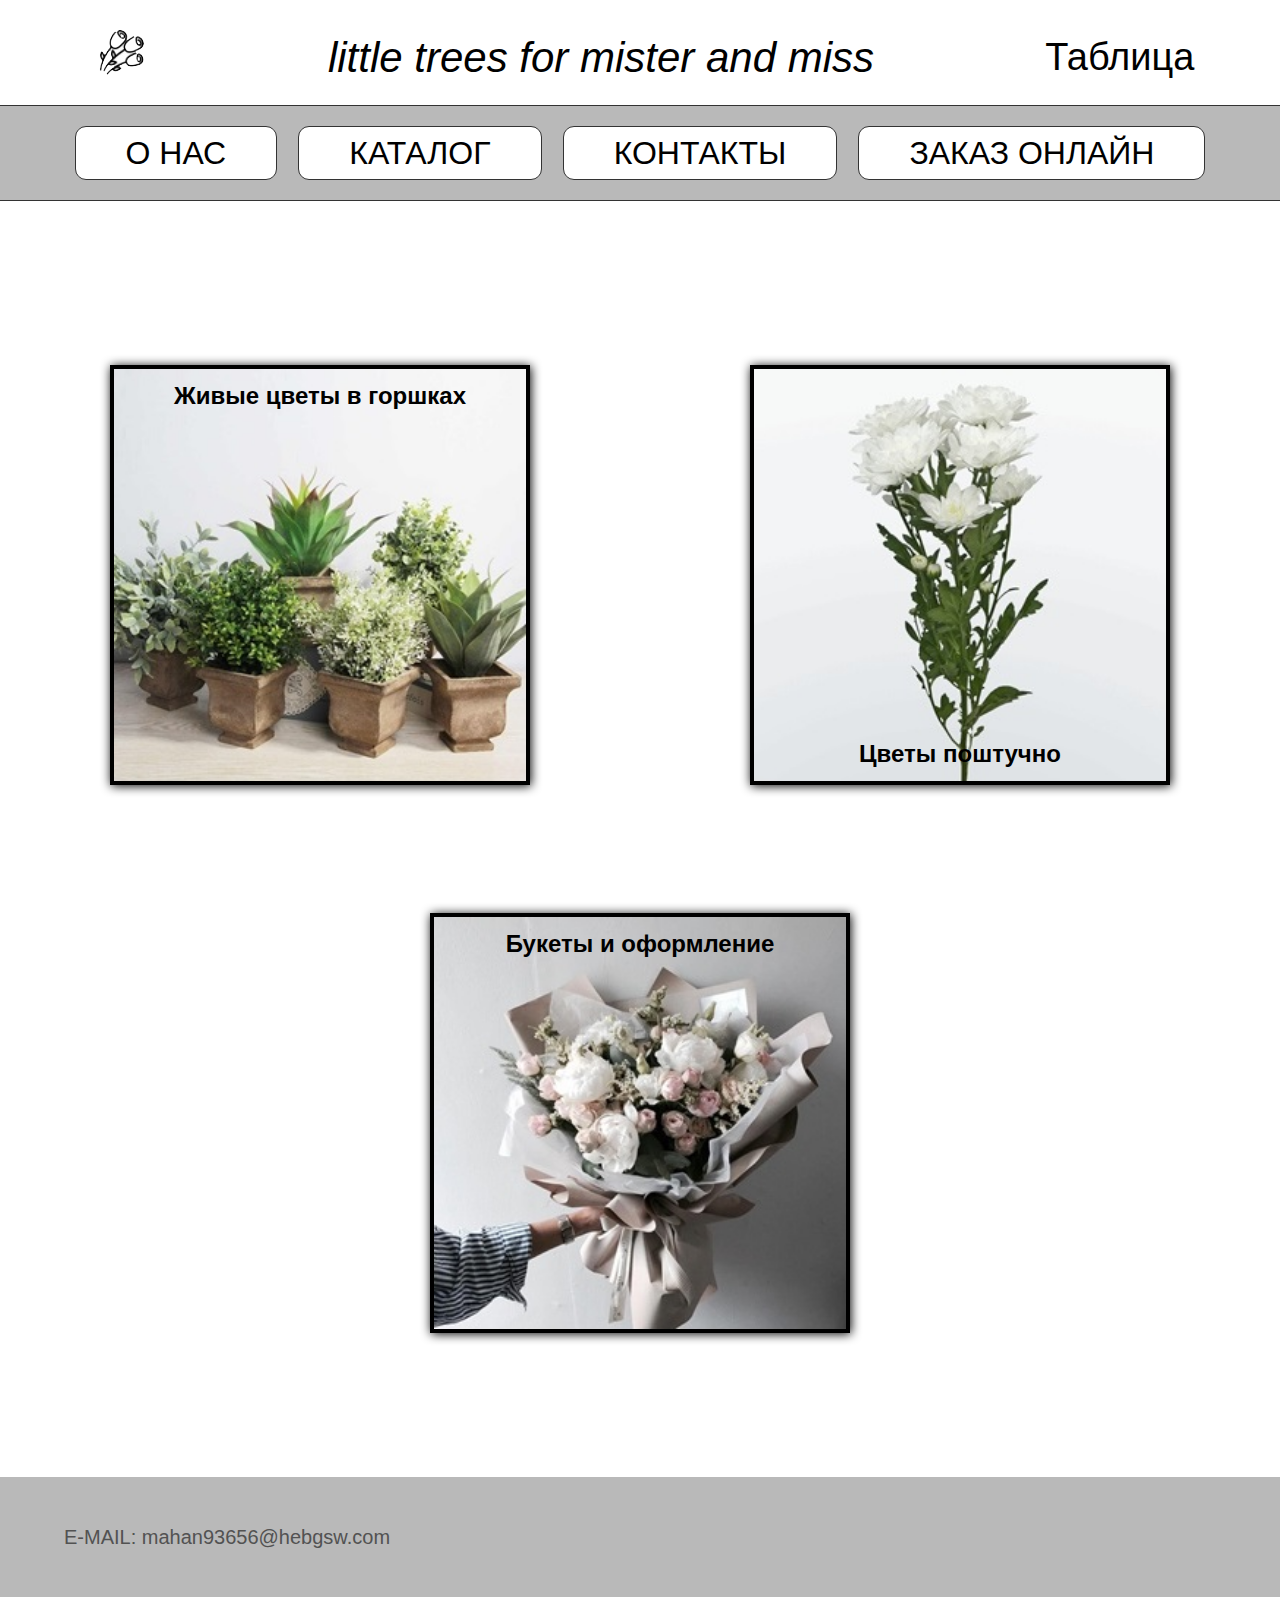
==== catalog.html @ 2c74792a "e" ====
<!DOCTYPE html>
<html>
    <head>
        <title>LTFMAM</title>
        <link rel="stylesheet" href="css/style.css">
        <meta http-equiv="Content_type" content="text/html;chrset=utf-8">
    </head>

    <body id="body">
        <header class="header">
            <div class="header__top">
                <a href="index.html" class="header__lg"></a>
                <span href="" class="header__logo logo">little trees for mister and miss</span>
                <button id="tableo" class="header__cart">Таблица</button>
            </div>
            <div class="header__bot">
                <a href="index.html" class="header__us but">о нас</a>
                <a href="catalog.html" class="header__catalog but">каталог</a>
                <a href="contacts.html" class="header__contacts but">контакты</a>
                <a href="order.html" class="header__reviews but">Заказ онлайн</a>
            </div>
        </header>
        <main class="main-catalog">
            <div class="main-catalog__container">
                <a href="" class="main-catalog__live mci">Живые цветы в горшках</a>
                <a href="" class="main-catalog__apiece mci">Цветы поштучно</a>
                <a href="" class="main-catalog__bouquet mci">Букеты и оформление</a>
            </div>
        </main>
        <footer class="footer">
            <div class="footer1">
            <a href="mailto:mahan93656@hebgsw.com">E-MAIL: mahan93656@hebgsw.com</a>
            </div>
        </footer>
        <disv class="table" id="table">
            <div class="table2" id="table2">
            <button id="tablec"></button>
            <table cellpadding="4" cellspacing="0">
                <tr><td>ТЕКСТ</td><th colspan="3">Таблица с объединением ячеек</th><td>ТЕКСТ</td></tr>
                <tr><td>ТЕКСТ</td><td>ТЕКСТ</td><td>Lorem ipsum dolor sit amet consectetur adipisicing elit. Quasi in fuga placeat aut dicta porro aliquam molestias nostrum, maiores eos laborum ratione accusantium suscipit non enim reiciendis! Animi, incidunt facere?</td><td>ТЕКСТ</td><td>ТЕКСТ</td></tr>
            </table>
            </div>
    </disv>
        <script src="js/script.js"></script>
    </body>
</html>
---- css/style.css ----
/*null*/
* {
  padding: 0;
  margin: 0;
  border: 0;
}

*, *:before, *:after {
  -webkit-box-sizing: border-box;
  box-sizing: border-box;
}

:focus, :active {
  outline: none;
}

a:focus, a:active {
  outline: none;
}

nav, footer, header, aside {
  display: block;
}

html, body {
  height: 100%;
  width: 100%;
  font-size: 100%;
  line-height: 1;
  font-size: 14px;
  -ms-text-size-adjust: 100%;
  -moz-text-size-adjust: 100%;
  -webkit-text-size-adjust: 100%;
}

input, button, textarea {
  font-family: inherit;
}

input::-ms-clear {
  display: none;
}

button {
  cursor: pointer;
  background-color: #fff;
}

button::-moz-focus-inner {
  padding: 0;
  border: 0;
}

a, a:visited {
  text-decoration: none;
  color: #000;
}

a:hover {
  text-decoration: none;
}

ul li {
  list-style: none;
}

ol li {
  list-style-type: none;
}

img {
  vertical-align: top;
}

h1, h2, h3, h4, h5, h6 {
  font-size: inherit;
  font-weight: inherit;
}

select {
  -webkit-appearance: none;
  -moz-appearance: none;
  appearance: none;
}

/*--------------------*/
@media (max-width: 992px) {
  .header__logo {
    display: none;
  }
}

body {
  font-family: Arial, "Helvetica Neue", Helvetica, sans-serif;
  display: -webkit-box;
  display: -ms-flexbox;
  display: flex;
  -webkit-box-orient: vertical;
  -webkit-box-direction: normal;
      -ms-flex-direction: column;
          flex-direction: column;
  -webkit-box-pack: justify;
      -ms-flex-pack: justify;
          justify-content: space-between;
}

body textarea {
  border: 1px #000 solid;
}

.header {
  font-size: 42px;
  margin-bottom: 100px;
}

.header__top {
  display: -webkit-box;
  display: -ms-flexbox;
  display: flex;
  -ms-flex-pack: distribute;
      justify-content: space-around;
  padding: 20px 0 10px 0;
}

.header__lg::before {
  content: url("../img/icon/logo.png");
}

.header__logo {
  font-weight: bold;
  font-style: italic;
  font-weight: 400;
  -ms-flex-item-align: center;
      -ms-grid-row-align: center;
      align-self: center;
}

.header__cart {
  font-size: 38px;
  -ms-flex-item-align: center;
      -ms-grid-row-align: center;
      align-self: center;
}

.header__bot {
  display: -webkit-box;
  display: -ms-flexbox;
  display: flex;
  -ms-flex-pack: distribute;
      justify-content: space-around;
  -ms-flex-wrap: wrap;
      flex-wrap: wrap;
  background-color: #b9b9b9;
  border-top: 1px #333 solid;
  border-bottom: 1px #333 solid;
  padding: 20px 5% 10px 5%;
}

.but {
  display: inline-block;
  background-color: #fff;
  border: 1px #333 solid;
  text-transform: uppercase;
  font-size: 32px;
  padding: 10px 50px;
  border-radius: 11px;
  margin-bottom: 10px;
}

.but:hover {
  background-color: #d9d9d9;
}

main {
  margin-bottom: 40px;
}

.main-catalog {
  font-size: 24px;
  padding-bottom: 40px;
}

.mci {
  display: -webkit-box;
  display: -ms-flexbox;
  display: flex;
  height: 420px;
  width: 420px;
  background-size: cover;
  background-repeat: no-repeat;
  -webkit-box-pack: center;
      -ms-flex-pack: center;
          justify-content: center;
  padding: 15px;
  margin: 5%;
  border: 4px #000 solid;
  -webkit-box-shadow: 1px 1px 10px 0.01px #000;
          box-shadow: 1px 1px 10px 0.01px #000;
}

.main-catalog__container {
  display: -webkit-box;
  display: -ms-flexbox;
  display: flex;
  -ms-flex-pack: distribute;
      justify-content: space-around;
  -ms-flex-wrap: wrap;
      flex-wrap: wrap;
  font-weight: bold;
}

.main-catalog__live {
  background-image: url("../img/live.jpg");
}

.main-catalog__apiece {
  background-image: url("../img/apiece.jpg");
  -webkit-box-align: end;
      -ms-flex-align: end;
          align-items: flex-end;
}

.main-catalog__bouquet {
  background-image: url("../img/bouquet.jpg");
}

.main-us {
  font-size: 60px;
  text-align: center;
}

.main-us__container {
  display: -webkit-box;
  display: -ms-flexbox;
  display: flex;
  -ms-flex-pack: distribute;
      justify-content: space-around;
  -ms-flex-wrap: wrap;
      flex-wrap: wrap;
}

.main-us__img {
  max-height: 540px;
  margin-bottom: 10%;
}

.main-us__info {
  -ms-flex-preferred-size: 55%;
      flex-basis: 55%;
  -ms-flex-item-align: center;
      -ms-grid-row-align: center;
      align-self: center;
}

.main-contacts {
  font-size: 60px;
  margin-left: 5%;
}

.main-contacts__numbers {
  margin-bottom: 2%;
}

.main-contacts__text {
  display: inline-block;
  margin-bottom: 1%;
}

.main-contacts__list {
  list-style-type: none;
  counter-reset: list1;
}

.main-contacts__list li::before {
  content: counter(list1) ".";
  counter-increment: list1;
  margin-right: 40px;
}

.main-contacts__list li {
  padding-left: 1.5%;
}

.main-contacts__social a {
  color: #42c0fa;
  text-decoration: underline;
}

.main-contacts__social li {
  position: relative;
  padding-left: 120px;
}

.main-contacts__social li::before {
  content: '';
  width: 10px;
  height: 10px;
  background-color: #000;
  position: absolute;
  top: 40%;
  left: 40px;
  border-radius: 50%;
}

.main-order {
  font-size: 24px;
  padding-left: 5%;
}

.main-order select {
  font-size: 16px;
  border: 1px #000 solid;
  padding: 0 20px 0 10px;
  position: relative;
}

.main-order select::after {
  content: url("../img/icon/ar.png");
  position: absolute;
  top: 0;
  right: 0;
  width: 5px;
  height: 5px;
}

.main-order input {
  border: 1px #000 solid;
  font-size: 24px;
}

.main-order span {
  display: inline-block;
  margin-bottom: 20px;
  margin-left: 0.5%;
}

.main-order__selectdiv {
  position: relative;
  display: inline-block;
}

.main-order__selectdiv select {
  padding-right: 30px;
  font-size: 24px;
  background-color: rgba(255, 255, 255, 0);
}

.main-order__selectdiv::after {
  content: url("../img/icon/ardown.svg");
  z-index: -1;
  display: block;
  position: absolute;
  top: -1px;
  right: 3%;
}

.main-order__personalslct input {
  margin-bottom: 1%;
  padding: 5px;
}

.main-order__shipping input {
  margin-bottom: 1%;
}

.main-order__flowersrd input {
  margin-bottom: 0.8%;
}

.main-order__button {
  background-color: #d9d9d9;
}

.main-order__button:hover {
  background-color: white;
}

.table {
  display: none;
  position: absolute;
  top: 0;
  left: 0;
  background-color: rgba(116, 116, 116, 0.8);
  width: 100%;
  height: 100%;
}

.table2 {
  display: -webkit-box;
  display: -ms-flexbox;
  display: flex;
  -webkit-box-orient: vertical;
  -webkit-box-direction: normal;
      -ms-flex-direction: column;
          flex-direction: column;
  position: -webkit-sticky;
  position: sticky;
  max-width: 60%;
  top: 21%;
  margin: 0 auto;
  background-color: #fff;
  padding: 48px 50px 100px 50px;
  border: 1px black solid;
  font-size: 36px;
  text-align: center;
}

.table2 button {
  display: -webkit-box;
  display: -ms-flexbox;
  display: flex;
  -ms-flex-item-align: end;
      align-self: flex-end;
  margin-bottom: 30px;
  width: 32px;
  height: 32px;
}

.table2 button::before {
  content: url("../img/icon/x.svg");
}

.table2 table {
  border: 1px black solid;
}

.table2 table td {
  border: 1px black solid;
  padding: 10px;
}

.table2 table th {
  border: 1px black solid;
  padding: 10px;
}

.table2 table tr {
  border: 1px black solid;
}

.footer1 {
  display: -webkit-box;
  display: -ms-flexbox;
  display: flex;
  -webkit-box-align: center;
      -ms-flex-align: center;
          align-items: center;
  height: 120px;
  background-color: #b9b9b9;
  padding-left: 5%;
  font-size: 20px;
}

.footer1 a {
  color: #525252;
}

.footer1 a:hover {
  text-decoration: underline;
}
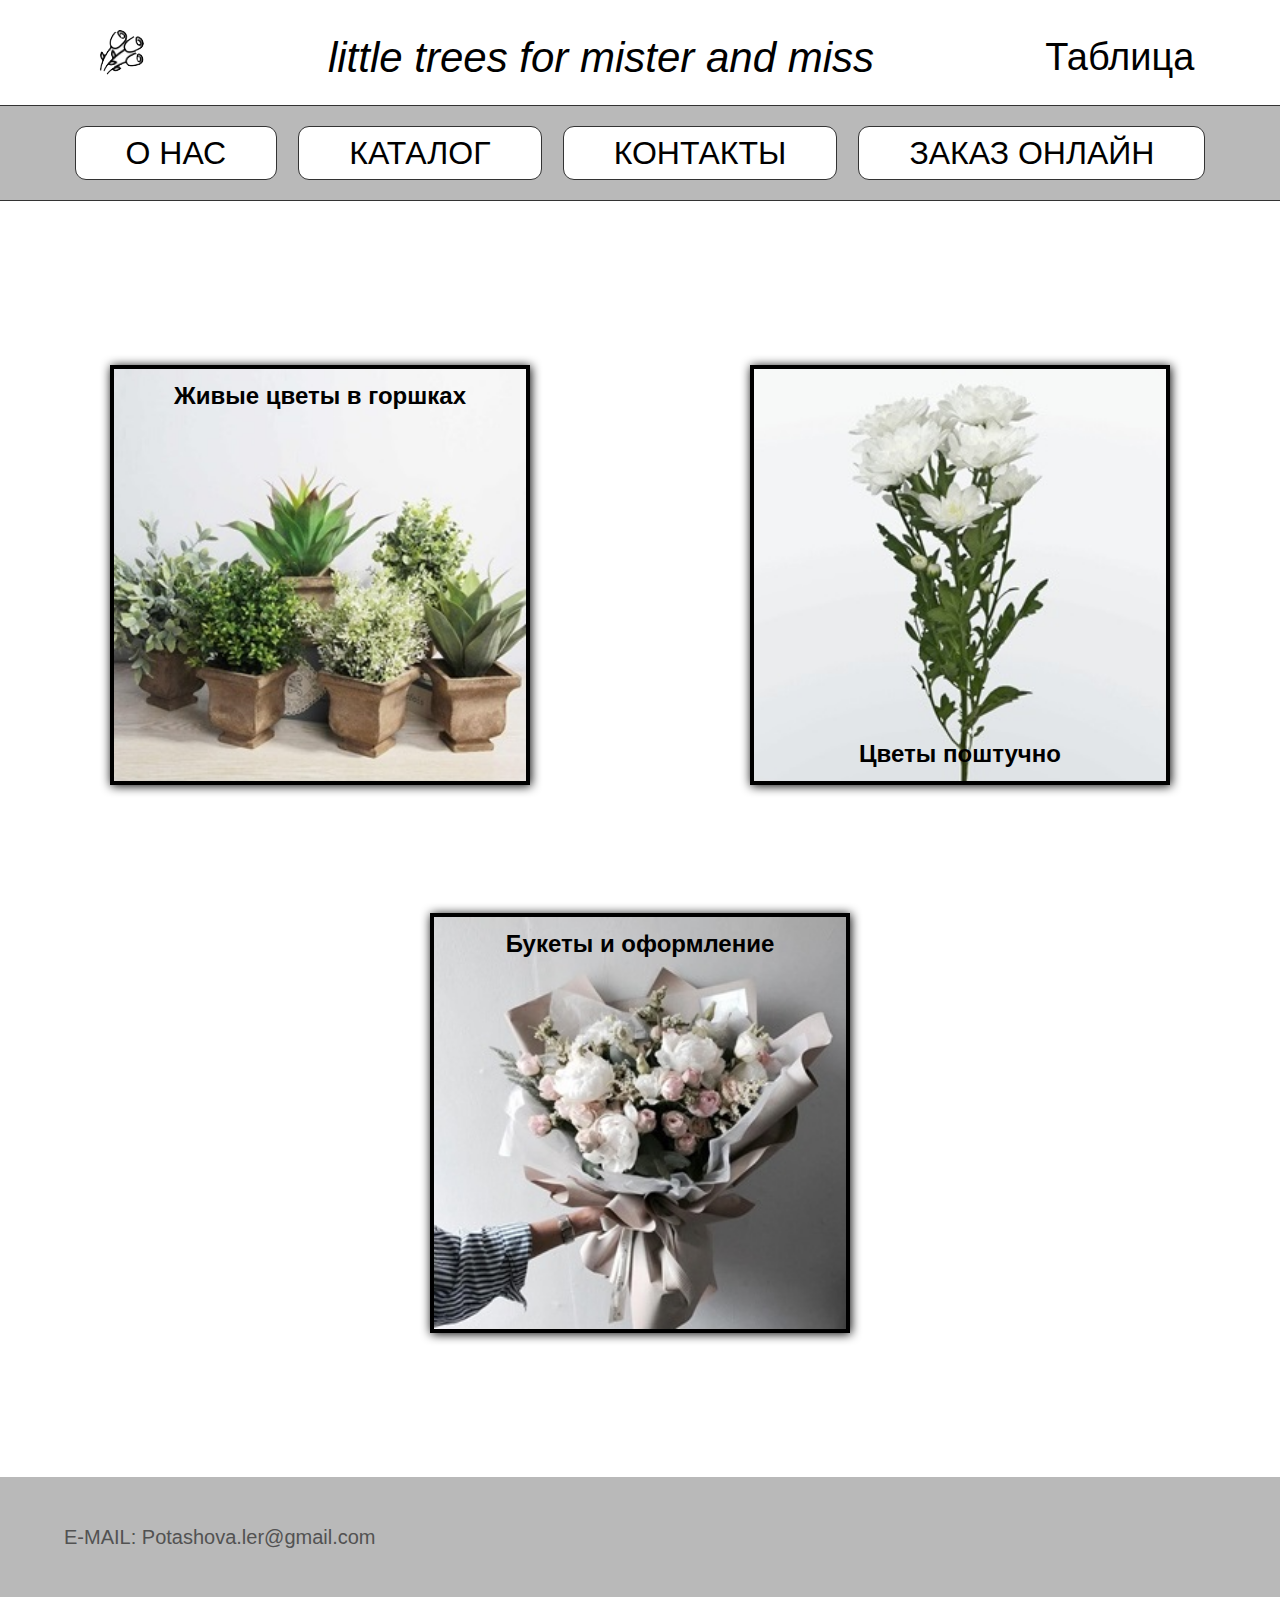
==== commit 2e1b1dde: "Update catalog.html" ====
--- a/catalog.html
+++ b/catalog.html
@@ -29,7 +29,7 @@
         </main>
         <footer class="footer">
             <div class="footer1">
-            <a href="mailto:mahan93656@hebgsw.com">E-MAIL: mahan93656@hebgsw.com</a>
+            <a href="mailto:Potashova.ler@gmail.com">E-MAIL: Potashova.ler@gmail.com</a>
             </div>
         </footer>
         <disv class="table" id="table">
@@ -43,4 +43,4 @@
     </disv>
         <script src="js/script.js"></script>
     </body>
-</html>+</html>
